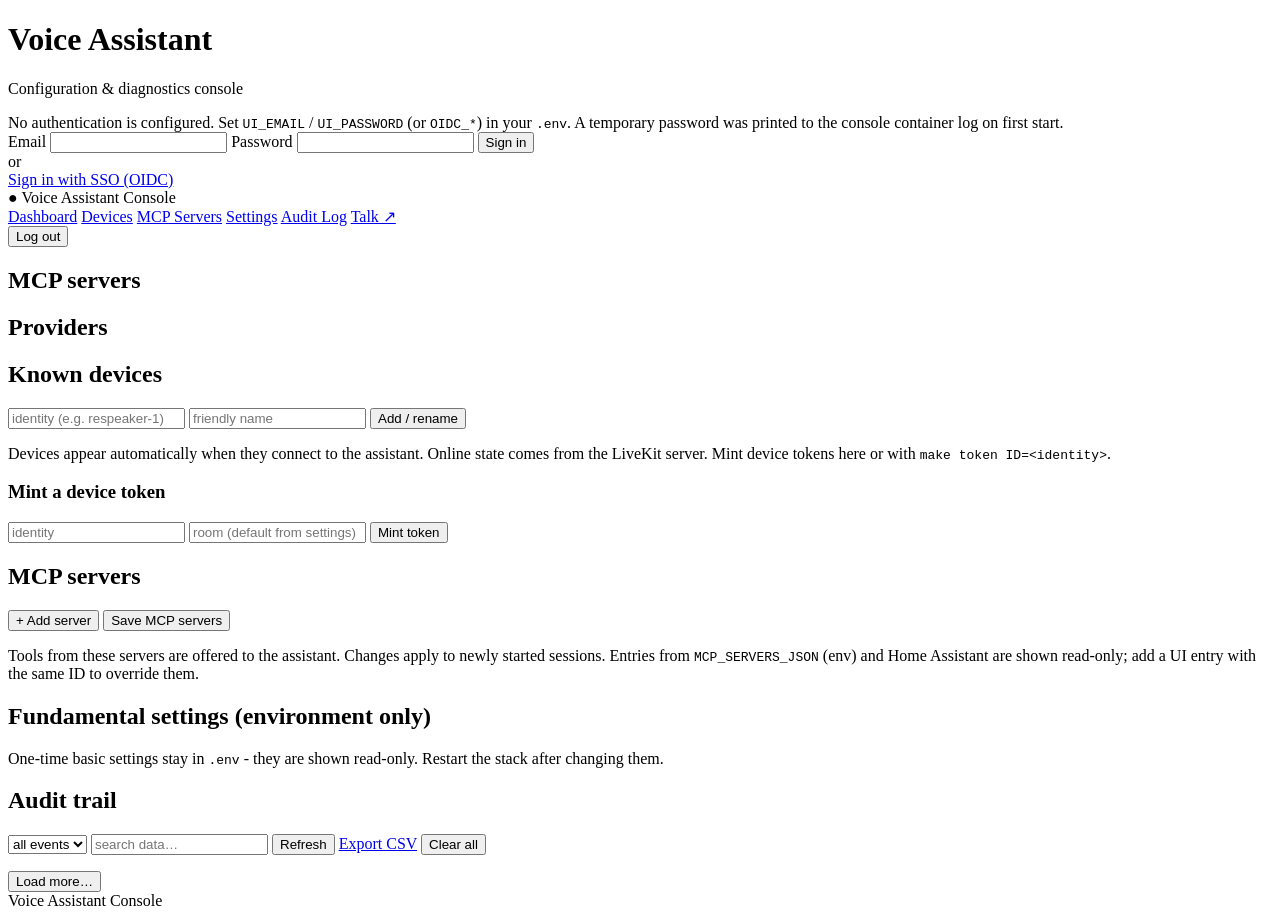
==== ui/static/index.html @ a4506655 "Add web console: configuration & diagnostics UI with SSO Turn the test-only web page into a full adm" ====
<!DOCTYPE html>
<html lang="en">
<head>
<meta charset="utf-8" />
<title>Voice Assistant - Console</title>
<meta name="viewport" content="width=device-width, initial-scale=1" />
<link rel="stylesheet" href="static/style.css" />
</head>
<body>

<!-- ============================== login ============================== -->
<div id="login-view" class="overlay hidden">
  <div class="login-card">
    <h1>Voice Assistant</h1>
    <p class="hint">Configuration &amp; diagnostics console</p>
    <div id="login-setup-warning" class="warning hidden">
      No authentication is configured. Set <code>UI_EMAIL</code> /
      <code>UI_PASSWORD</code> (or <code>OIDC_*</code>) in your <code>.env</code>.
      A temporary password was printed to the console container log on first
      start.
    </div>
    <form id="login-form">
      <label>Email
        <input id="login-email" type="email" autocomplete="username" />
      </label>
      <label>Password
        <input id="login-password" type="password" autocomplete="current-password" />
      </label>
      <button type="submit" id="login-submit">Sign in</button>
      <div id="login-error" class="error hidden"></div>
      <div class="divider">or</div>
      <a id="login-oidc" class="button secondary hidden" href="auth/oidc/login">Sign in with SSO (OIDC)</a>
    </form>
  </div>
</div>

<!-- ============================== app =============================== -->
<div id="app-view" class="hidden">
  <header>
    <div class="brand">
      <span class="logo">&#9679;</span> Voice Assistant Console
    </div>
    <nav id="tabs">
      <a href="#dashboard" data-tab="dashboard">Dashboard</a>
      <a href="#devices" data-tab="devices">Devices</a>
      <a href="#mcp" data-tab="mcp">MCP Servers</a>
      <a href="#settings" data-tab="settings">Settings</a>
      <a href="#audit" data-tab="audit">Audit Log</a>
      <a href="/talk" data-tab="talk">Talk &#8599;</a>
    </nav>
    <div class="user">
      <span id="who"></span>
      <button id="logout" class="ghost">Log out</button>
    </div>
  </header>

  <main>
    <!-- dashboard -->
    <section id="tab-dashboard" class="tab">
      <div class="cards" id="status-cards"></div>
      <div class="panel">
        <h2>MCP servers</h2>
        <div id="status-mcp" class="table-holder"></div>
      </div>
      <div class="panel">
        <h2>Providers</h2>
        <div id="status-providers" class="table-holder"></div>
      </div>
    </section>

    <!-- devices -->
    <section id="tab-devices" class="tab hidden">
      <div class="panel">
        <div class="row-between">
          <h2>Known devices</h2>
          <div>
            <input id="device-new-identity" placeholder="identity (e.g. respeaker-1)" />
            <input id="device-new-name" placeholder="friendly name" />
            <button id="device-add">Add / rename</button>
          </div>
        </div>
        <div id="devices-table" class="table-holder"></div>
        <p class="hint">
          Devices appear automatically when they connect to the assistant.
          Online state comes from the LiveKit server. Mint device tokens here
          or with <code>make token ID=&lt;identity&gt;</code>.
        </p>
        <div class="panel inner">
          <h3>Mint a device token</h3>
          <div>
            <input id="token-identity" placeholder="identity" />
            <input id="token-room" placeholder="room (default from settings)" />
            <button id="token-mint">Mint token</button>
          </div>
          <pre id="token-output" class="mono hidden"></pre>
        </div>
      </div>
    </section>

    <!-- mcp servers -->
    <section id="tab-mcp" class="tab hidden">
      <div class="panel">
        <div class="row-between">
          <h2>MCP servers</h2>
          <div>
            <button id="mcp-add">+ Add server</button>
            <button id="mcp-save">Save MCP servers</button>
          </div>
        </div>
        <p class="hint">
          Tools from these servers are offered to the assistant. Changes apply
          to newly started sessions. Entries from <code>MCP_SERVERS_JSON</code>
          (env) and Home Assistant are shown read-only; add a UI entry with the
          same ID to override them.
        </p>
        <div id="mcp-list"></div>
      </div>
    </section>

    <!-- settings -->
    <section id="tab-settings" class="tab hidden">
      <form id="settings-form"></form>
      <div class="panel">
        <h2>Fundamental settings (environment only)</h2>
        <p class="hint">
          One-time basic settings stay in <code>.env</code> - they are shown
          read-only. Restart the stack after changing them.
        </p>
        <div id="env-settings" class="table-holder"></div>
      </div>
    </section>

    <!-- audit -->
    <section id="tab-audit" class="tab hidden">
      <div class="panel">
        <div class="row-between">
          <h2>Audit trail</h2>
          <div>
            <select id="audit-type">
              <option value="">all events</option>
            </select>
            <input id="audit-search" placeholder="search data…" />
            <button id="audit-refresh">Refresh</button>
            <a class="button secondary" id="audit-export" href="/api/events/export?format=csv">Export CSV</a>
            <button id="audit-clear" class="danger">Clear all</button>
          </div>
        </div>
        <p class="hint" id="audit-retention"></p>
        <div id="audit-table" class="table-holder"></div>
        <button id="audit-more" class="ghost hidden">Load more…</button>
      </div>
    </section>
  </main>

  <footer>
    <span id="foot-note">Voice Assistant Console</span>
  </footer>
</div>

<div id="toast" class="toast hidden"></div>

<script src="static/app.js"></script>
</body>
</html>
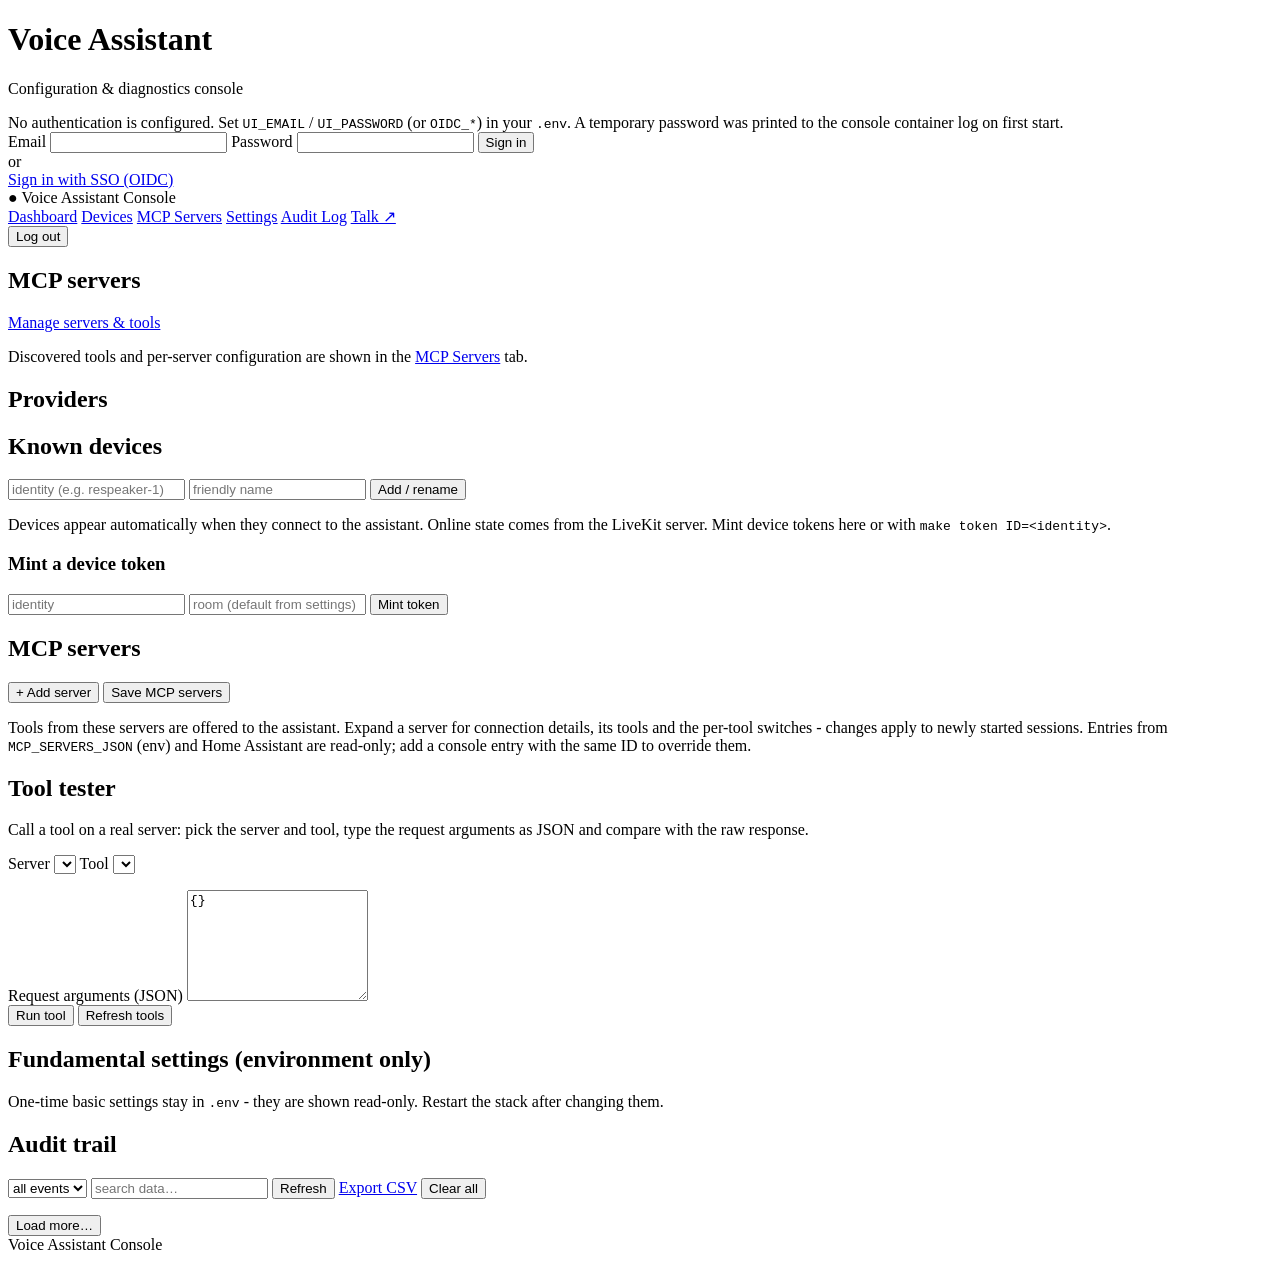
==== commit 8959181c: "ui: rework MCP management - collapsible server details, per-tool switches, tool tester Console: - da" ====
--- a/ui/static/index.html
+++ b/ui/static/index.html
@@ -59,8 +59,15 @@
     <section id="tab-dashboard" class="tab">
       <div class="cards" id="status-cards"></div>
       <div class="panel">
-        <h2>MCP servers</h2>
+        <div class="row-between">
+          <h2>MCP servers</h2>
+          <a class="button secondary" href="#mcp">Manage servers &amp; tools</a>
+        </div>
         <div id="status-mcp" class="table-holder"></div>
+        <p class="hint">
+          Discovered tools and per-server configuration are shown in the
+          <a href="#mcp">MCP Servers</a> tab.
+        </p>
       </div>
       <div class="panel">
         <h2>Providers</h2>
@@ -108,12 +115,38 @@
           </div>
         </div>
         <p class="hint">
-          Tools from these servers are offered to the assistant. Changes apply
-          to newly started sessions. Entries from <code>MCP_SERVERS_JSON</code>
-          (env) and Home Assistant are shown read-only; add a UI entry with the
-          same ID to override them.
+          Tools from these servers are offered to the assistant. Expand a
+          server for connection details, its tools and the per-tool switches -
+          changes apply to newly started sessions. Entries from
+          <code>MCP_SERVERS_JSON</code> (env) and Home Assistant are read-only;
+          add a console entry with the same ID to override them.
         </p>
         <div id="mcp-list"></div>
+      </div>
+
+      <div class="panel">
+        <h2>Tool tester</h2>
+        <p class="hint">
+          Call a tool on a real server: pick the server and tool, type the
+          request arguments as JSON and compare with the raw response.
+        </p>
+        <div class="tester-grid">
+          <label>Server
+            <select id="mcp-test-server"></select>
+          </label>
+          <label>Tool
+            <select id="mcp-test-tool"></select>
+          </label>
+        </div>
+        <p id="mcp-test-desc" class="hint"></p>
+        <label>Request arguments (JSON)
+          <textarea id="mcp-test-args" class="mono" rows="7" spellcheck="false">{}</textarea>
+        </label>
+        <div>
+          <button id="mcp-test-run">Run tool</button>
+          <button id="mcp-test-refresh" class="ghost">Refresh tools</button>
+        </div>
+        <pre id="mcp-test-output" class="mono hidden"></pre>
       </div>
     </section>
 
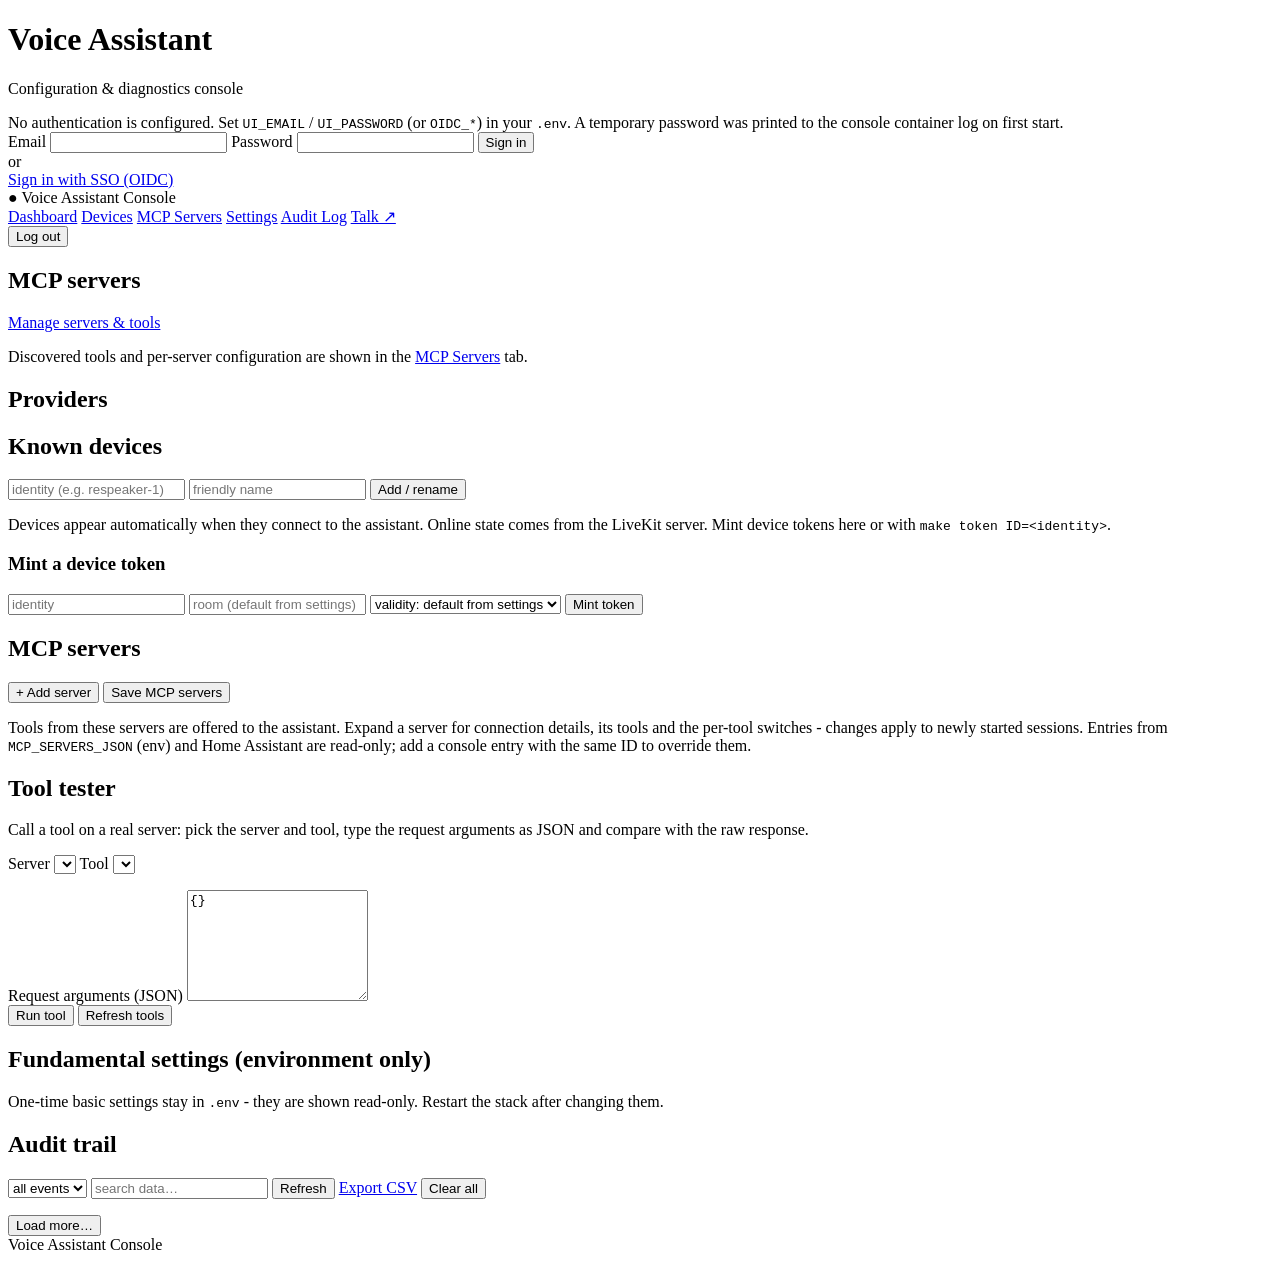
==== commit 23056902: "Fix silent device answers, token expiry/reconnect UX, typed Talk commands Firmware: - Fix answers ne" ====
--- a/ui/static/index.html
+++ b/ui/static/index.html
@@ -97,6 +97,20 @@
           <div>
             <input id="token-identity" placeholder="identity" />
             <input id="token-room" placeholder="room (default from settings)" />
+            <select id="token-hours" title="Token validity">
+              <option value="">validity: default from settings</option>
+              <option value="1">1 hour</option>
+              <option value="4">4 hours</option>
+              <option value="8">8 hours</option>
+              <option value="12">12 hours</option>
+              <option value="24">1 day</option>
+              <option value="72">3 days</option>
+              <option value="168">7 days</option>
+              <option value="720">30 days</option>
+              <option value="2160">90 days</option>
+              <option value="8760">1 year</option>
+              <option value="0">no expiry</option>
+            </select>
             <button id="token-mint">Mint token</button>
           </div>
           <pre id="token-output" class="mono hidden"></pre>
